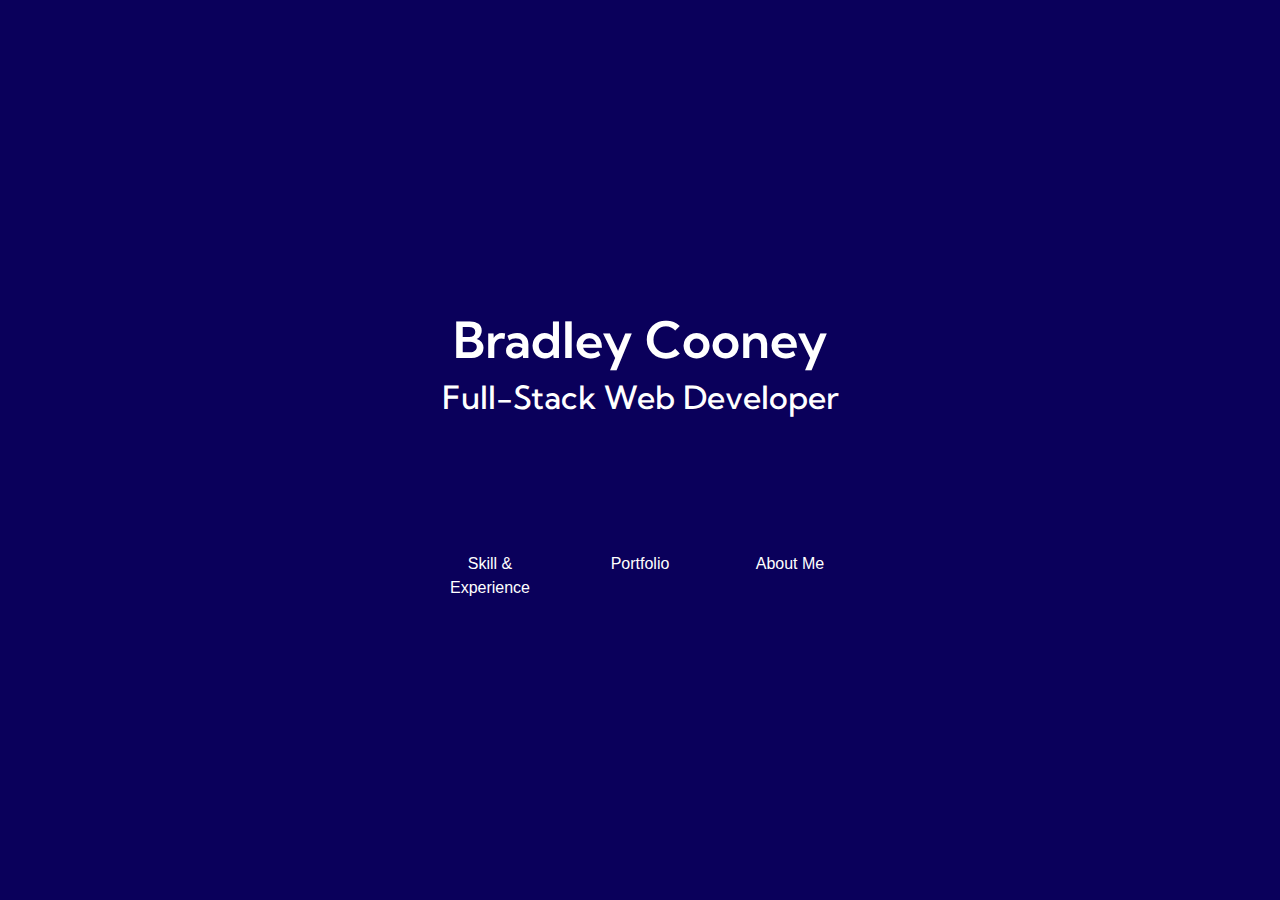
==== index.html @ 46ad1f52 "Desktop navbar completed | Added skills, portfolio, about boilerplate pages" ====
<!DOCTYPE html>
<html lang="en">
  <head>
    <meta charset="UTF-8" />
    <meta name="viewport" content="width=device-width, initial-scale=1.0" />
    <title>Bradley Cooney | FS Dev</title>
    
    <link href="https://fonts.googleapis.com/css2?family=Kumbh+Sans:wght@700&display=swap" rel="stylesheet">
    <link
      rel="stylesheet"
      href="https://stackpath.bootstrapcdn.com/bootstrap/4.5.2/css/bootstrap.min.css"
    />
    <link
      rel="stylesheet"
      href="https://use.fontawesome.com/releases/v5.14.0/css/all.css"
      integrity="sha384-HzLeBuhoNPvSl5KYnjx0BT+WB0QEEqLprO+NBkkk5gbc67FTaL7XIGa2w1L0Xbgc"
      crossorigin="anonymous"
    />
    <link rel="stylesheet" href="assets/css/style.css" />
  </head>

  <body>
    <!-- CREDIT: https://unsplash.com/@alesnesetril -->
    <div id="homepage-bg">

    <!-- Name section -->
    <section class="fullpage-section d-flex flex-column">
    <div class="m-auto">
      <div class="container">
      <div class="row" id="show-about-on-hover">

        <div class="white-text-on-dark-bg center col-8 col-lg-6 col-md-12" id="homepage-title">
          <h1>Bradley Cooney</h1>
          <h2>Full-Stack Web Developer</h2>
        </div>

        <div id="homepage-right-about" class=" col-lg-6 col-md-12 white-text-on-dark-bg">
          <p>
            Lorem ipsum dolor sit amet, consectetur adipiscing elit, sed do
            eiusmod tempor incididunt ut labore et dolore magna aliqua. In
            iaculis nunc sed augue lacus viverra vitae congue eu. Justo donec
            enim diam vulputate ut pharetra sit amet aliquam. Orci dapibus
            ultrices in iaculis nunc sed. Aliquam etiam erat velit scelerisque.
            Commodo quis imperdiet massa tincidunt nunc pulvinar sapien et
            ligula.
          </p>
        </div>
      </div>
</div>
<div class="container">
<div class="row">
      <nav class="white-text-on-dark-bg navbar container navbar-expand-lg">
        <ul class="navbar-nav m-auto">
          <li class="nav-item">
            <a href="more_info.html#anchor2"
              ><i class="fas fa-graduation-cap"></i>Skill & Experience</a
            >
          </li>
          <li class="nav-item">
            <a href="#"><i class="fas fa-desktop"></i>Portfolio</a>
          </li>
          <li class="nav-item">
            <a href="#"><i class="fas fa-user"></i>About Me</a>
          </li>
        </ul>
      </nav>
      </div></div>
      </div>
    </section>
</div>
    <script src="https://stackpath.bootstrapcdn.com/bootstrap/4.5.2/js/bootstrap.min.js"></script>
  
  </body>
</html>
---- assets/css/style.css ----
@import url('https://fonts.googleapis.com/css2?family=Kumbh+Sans:wght@300;400;700&family=Poppins:wght@100;300;400;500&display=swap');


/* Colors */
.white-text-on-dark-bg {
    color: #fff;
}

.black-text-on-white-bg {
    color: #000;
}


/* Fonts */



h1, h2, h3, h4, h5, h6 {
font-family: 'Kumbh Sans', sans-serif;
}

h1 {
    font-size: 50px;
font-weight: 600
}

p {
    font-family: 'Poppins', sans-serif;
    font-size: 16px
}

.bold {
    font-weight: 600
}

/* GENERAL */ 

body {
    height: 100vh;
    display: block;
    padding: 0;
    margin: 0;
}

a, a:hover {
    text-decoration: none
}

.center-screen-vert {
    width: 100%;
    height: max-content;
    position: fixed;
    top: 45%;
}

.center {
    margin: auto;
    position: relative;
}

.btn-primary {
    background-color: #f15a24;
    border: 2px solid #f15a24;
    box-shadow: 1px 1px 4px 0px #888888;
    padding: 10px 15px;
}

.btn-primary:hover {
    background-color: #fff;
    color: #f15a24;
    box-shadow: 1px 1px 4px 1px #888888;
    border-color: #f15a24;
}

.btn-secondary {
    background-color: #fff;
    border: 2px solid #f15a24;
    box-shadow: 1px 1px 4px 0px #888888;
    padding: 10px 15px;
}

.btn-secondary:hover {
    background-color: #f15a24;
    color: #fff;
    box-shadow: 1px 1px 4px 1px #888888;
    border-color: #f15a24;
}

/* Nav */

.navbar {
    transition: 0.7s ease-in-out;
}
.navbar-nav {
    flex-direction: row
}


ul > li > a {
    text-decoration: none;
    list-style: none;
    display: grid;
    text-align: center;
}

ul > li > a > i {
    font-size: 40px;
    padding-bottom: 10px;
}

.nav-item {
    padding: 30px;
    width: 150px;
    height: 150px
}

.nav-item > a {
    color:inherit;
    transition: 0.3s ease-in-out;
}

.nav-item > a:hover {
    color: #fff;
    text-decoration: none;
    text-shadow: 1px 1px 10px #101010;
}
.nav-item > a > i {
    transition: 0.3s linear;
    height: 55px;
}
.nav-item > a:hover > i {
    color: #fff;
    font-size: 45px;
    text-shadow: 1px 1px 10px #101010;
}

.nav-header {
    height: 50px;
    display: inline-flex;
    align-items: center;
    justify-content: center;
}


.scrolled {
    transition-duration: 0.8s;
    transition-property: all;
    
}

.navbar.scrolled {
    height: 150px!important;
    box-shadow: 0px 0px 6px #999999;
}

.scrolled > div {
  /*visibility: hidden ;
    opacity: 0;
    transition: visibility height 0s linear;
    transform: translateY(-150px)
*/
width: 420px!important;
margin-left: 50px;
}

.scrolled > div > h1 {
    font-size: 22px!important;
}

.scrolled > div > h1 > .divider-slash {
    font-size: 28px
}
.scrolled > div > h2 {
    font-size: 18px;
    transform: translate3d(-170px, 25px, 10px);
}

.scrolled > ul {
    transition-property: width;
    transition: all 0.7s linear;
    
}
.scrolled > ul > li {
    padding: 25px 15px;
    
}

.scrolled > ul > li > a {
    font-size: 16px
    
}

.scrolled > ul > li > a > i {
    height: auto;
    font-size: 35px
}

#moreInfoNavbar {
    transition-duration: 0.8s;
    height: 250px;
    justify-content: center
}

#moreInfoNavbar > ul {
    position: absolute;
    bottom: 0;
    right: 0;
    width: 100%;
    justify-content: center;
}

#moreInfoNavbarBtns {
    height: 100%;
    transition-duration: 0.1s;
    bottom: -80px!important;
}

#moreInfoNavbarBtns li {    
    padding: 25px 15px;    
}

#moreInfoNavbarBtns-right {
    height: 100%;
    margin: auto;
    padding-right: 35px;
    width: auto!important;
    visibility: hidden;
    opacity: 0;
    transition: 0.1s linear
}

#moreInfoNavbarBtns-right li {
    margin: auto;
    padding: 25px 15px;    
}

.scrolled > #moreInfoNavbarBtns-right{
    visibility: visible;
    opacity: 1;
    
}

#moreInfoNavbarBtns li{
    margin-top: auto;
    transition-delay: 1s
}

.scrolled > #moreInfoNavbarBtns li{
    
}

.scrolled > #moreInfoNavbarBtns {
    opacity: 0;
    visibility: hidden;
}


/* Images  */ 

#homepage-bg {
    background-image: url('../images/technical-background.jpg'); 
    height: 100vh;
    background-repeat: no-repeat;
    background-size: cover;
    background-position: center; background-color: rgb(10,0,91);
    background-attachment: fixed;
}

/* Homepage */

#homepage-title {
    text-align: center;
    display: inline-table;
    transform: translatex(50%);
    transition: 0.7s ease-in-out;
}

#homepage-right-about {
    opacity: 0;
    transition: 0.7s ease-in-out
}

.fullpage-section {
    height: 100vh;
}

#show-about-on-hover:hover > #homepage-right-about {
    opacity: 1;
    transition: 0.7s ease-in-out
}

#homepage-title > h1, h2 {
    transition: 0.7s ease-in-out;
}

#show-about-on-hover:hover > div#homepage-title > h1 {
transform: translateX(-16%)

}

#show-about-on-hover:hover > div#homepage-title > h2 {
transform: translateX(-20%)

}

#show-about-on-hover:hover > div#homepage-title {
    transform: translateX(20%)
}

/* More Info Pages */
#info-page-title {
    display: inline-flex;
    justify-content: center;
    position: absolute;
    top: 30px;
    left: 0;
    width: 100%;
    transition: 0.7s ease-in-out;
}

#info-page-title h1 {
text-align: right;
font-size: 45px;
width: min-content;
    white-space: nowrap;
    transition-duration: 0.8s;
}

#info-page-title h2 {
    text-align: left;
    margin-top: auto;
    width: min-content;
    white-space: nowrap;
    transition-duration: 0.8s;
}

.divider-slash {
    color: #f15a24;
    font-size: 44px;
    transform: rotate(75deg);
    margin: 10px 0px;
}
/* MEDIA QUERIES */

@media only screen and (max-width: 991px) {
    #homepage-title {
        transform: translateY(100%) ;
    }
    #homepage-title:hover {
        transform: translateY(0%) ;
    }
    #show-about-on-hover:hover > div#homepage-title {
    transform: translateX(0%);
}
#show-about-on-hover:hover > div#homepage-title > h1 {
    transform: translateX(0%);
}
#show-about-on-hover:hover > div#homepage-title > h2 {
transform: translateX(0%)

}
.navbar-nav {
    flex-direction: row!important;
}
}
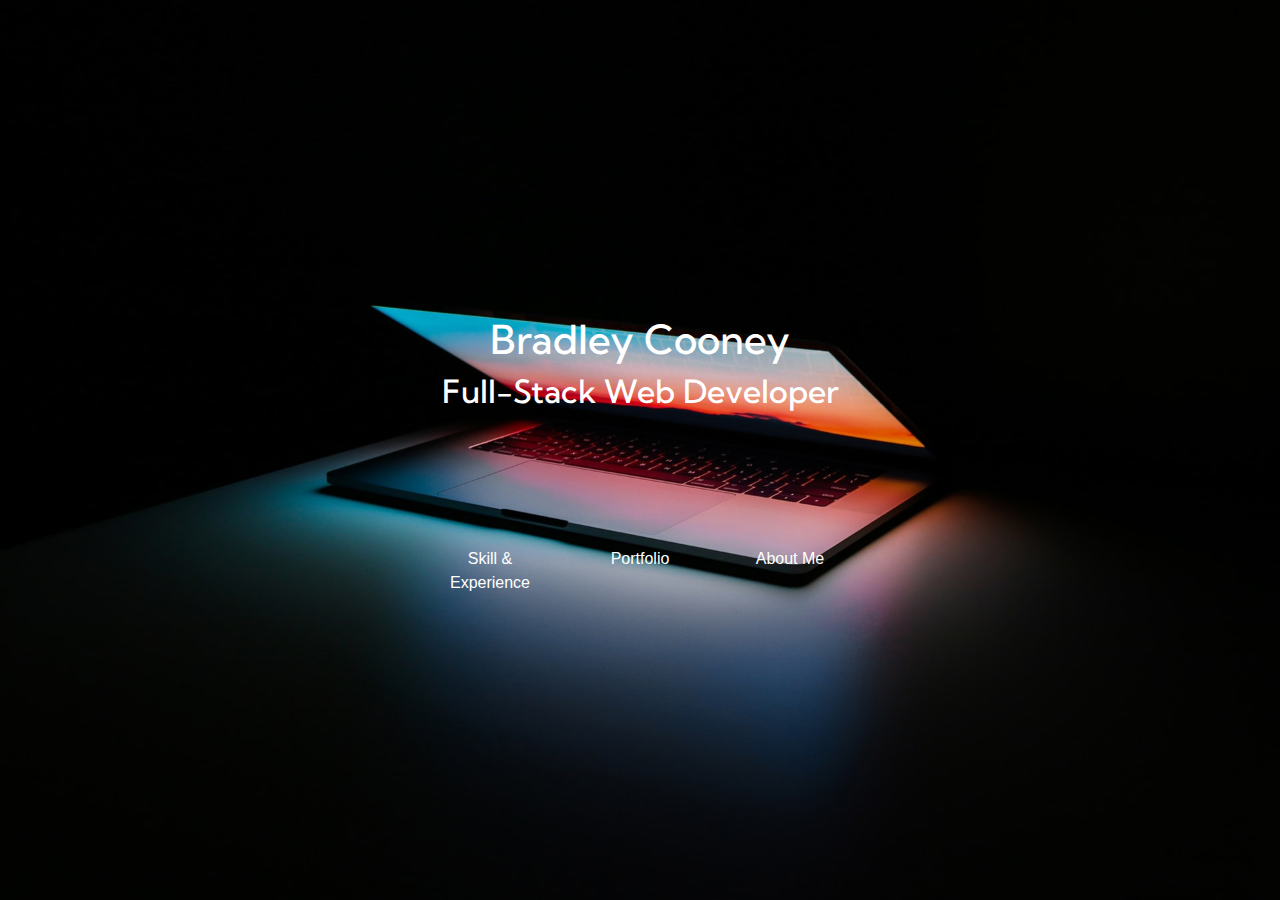
==== commit 03172bf9: "Homepage made mobile responsive" ====
--- a/index.html
+++ b/index.html
@@ -4,7 +4,7 @@
     <meta charset="UTF-8" />
     <meta name="viewport" content="width=device-width, initial-scale=1.0" />
     <title>Bradley Cooney | FS Dev</title>
-    
+    <link rel="stylesheet" href="assets/css/style.css" />
     <link href="https://fonts.googleapis.com/css2?family=Kumbh+Sans:wght@700&display=swap" rel="stylesheet">
     <link
       rel="stylesheet"
@@ -16,7 +16,7 @@
       integrity="sha384-HzLeBuhoNPvSl5KYnjx0BT+WB0QEEqLprO+NBkkk5gbc67FTaL7XIGa2w1L0Xbgc"
       crossorigin="anonymous"
     />
-    <link rel="stylesheet" href="assets/css/style.css" />
+    
   </head>
 
   <body>
@@ -25,11 +25,11 @@
 
     <!-- Name section -->
     <section class="fullpage-section d-flex flex-column">
-    <div class="m-auto">
+    <div class="m-auto container">
       <div class="container">
       <div class="row" id="show-about-on-hover">
 
-        <div class="white-text-on-dark-bg center col-8 col-lg-6 col-md-12" id="homepage-title">
+        <div class="white-text-on-dark-bg center col-sm-12 col-lg-6 col-md-12" id="homepage-title">
           <h1>Bradley Cooney</h1>
           <h2>Full-Stack Web Developer</h2>
         </div>
@@ -52,15 +52,15 @@
       <nav class="white-text-on-dark-bg navbar container navbar-expand-lg">
         <ul class="navbar-nav m-auto">
           <li class="nav-item">
-            <a href="more_info.html#anchor2"
+            <a href="skills.html"
               ><i class="fas fa-graduation-cap"></i>Skill & Experience</a
             >
           </li>
           <li class="nav-item">
-            <a href="#"><i class="fas fa-desktop"></i>Portfolio</a>
+            <a href="portfolio.html"><i class="fas fa-desktop"></i>Portfolio</a>
           </li>
           <li class="nav-item">
-            <a href="#"><i class="fas fa-user"></i>About Me</a>
+            <a href="about_me.html"><i class="fas fa-user"></i>About Me</a>
           </li>
         </ul>
       </nav>
--- a/assets/css/style.css
+++ b/assets/css/style.css
@@ -8,7 +8,7 @@
 }
 
 .black-text-on-white-bg {
-    color: #000;
+    color: #1b1b1b;
 }
 
 
@@ -36,15 +36,45 @@
 
 /* GENERAL */ 
 
+html {
+    scroll-behavior: smooth;
+    overflow-x: hidden;
+}
+
 body {
-    height: 100vh;
+    position: absolute;
+    height: max-content;
+    min-height: 100vh;
     display: block;
     padding: 0;
     margin: 0;
+    width: 100vw; 
+    overflow-x: auto
+}
+
+section {
+    padding: 100px;
+    
+}
+
+.grey-section {
+    background-color: #f1f1f1;
+}
+
+footer {
+    
+    bottom: 0px;
+    background: linear-gradient(160deg, rgba(244,86,27,1) 40%, rgba(248,140,100,1) 100%);
+    width: 100%;
 }
 
 a, a:hover {
-    text-decoration: none
+    text-decoration: none;
+    color: inherit;
+}
+
+.no-padding {
+    padding: 0px
 }
 
 .center-screen-vert {
@@ -59,33 +89,127 @@
     position: relative;
 }
 
+button, button:focus {
+    outline: none;
+    border: none;
+    padding: 0;
+    margin: 0;
+}
+
 .btn-primary {
-    background-color: #f15a24;
-    border: 2px solid #f15a24;
+    background-color: #fff;
+    border: 2px solid #3462ff;
     box-shadow: 1px 1px 4px 0px #888888;
     padding: 10px 15px;
+    color: #3462ff;
 }
 
 .btn-primary:hover {
-    background-color: #fff;
-    color: #f15a24;
+    background-color: #f4561b;
+    color: #fff;
     box-shadow: 1px 1px 4px 1px #888888;
-    border-color: #f15a24;
+    border-color: #f4561b;
 }
 
 .btn-secondary {
     background-color: #fff;
-    border: 2px solid #f15a24;
+    border: 2px solid #f4561b;
     box-shadow: 1px 1px 4px 0px #888888;
     padding: 10px 15px;
 }
 
 .btn-secondary:hover {
-    background-color: #f15a24;
+    background-color: #f4561b;
     color: #fff;
     box-shadow: 1px 1px 4px 1px #888888;
-    border-color: #f15a24;
-}
+    border-color: #f4561b;
+}
+
+section.clear-navbar {
+    padding-top: 195px;
+}
+
+#footer-container {
+    padding: 30px 100px;
+    color: #fff;
+}
+
+#footer-social-btns {
+    font-size: 35px;
+    justify-content: flex-end
+}
+
+#footer-social-btns > a {
+    padding-left: 10px
+}
+
+#footer-social-btns a:hover {
+    color: #3462ff;
+}
+
+.portfolio-card {
+    transition: 0.5s;
+    box-shadow: 1px 1px 4px 0px #888888;
+    border:none;
+    height: 100%;
+    opacity: 0;
+    animation-name: loadCards;
+    animation-fill-mode: forwards;
+    animation-duration: 4s;
+    animation-delay: 0.2;
+animation-iteration-count: 1
+    
+}
+
+
+.card-row > div:nth-child(1) > .card {
+    animation-delay: 0.1s;
+    animation-duration: 2s;
+    
+}
+.card-row > div:nth-child(2) > .card {
+    animation-delay: 0.2s;
+    animation-duration: 2s;
+    
+}
+.card-row > div:nth-child(3) > .card {
+    animation-delay: 0.4s;
+    animation-duration: 2s
+}
+
+.portfolio-card:hover {
+    -webkit-transform: translateY(-10px);
+    box-shadow: 1px 1px 6px 0px #888888;
+
+}
+
+.card-title {
+    border-bottom: solid 4px #f4561b;
+    width: max-content;
+    padding-bottom: 5px;
+    max-width: 100%;
+}
+
+.card-title:hover {
+    font-weight: 600;
+    color: #f4561b;
+}
+
+.card-img-top {
+    height: 260px;
+    width: 100%;
+    object-fit: cover;
+}
+
+.card-btns {
+    width:max-content;
+}
+
+.rounded-btn {
+    border-radius: 40px
+}
+
+
 
 /* Nav */
 
@@ -127,7 +251,7 @@
 }
 .nav-item > a > i {
     transition: 0.3s linear;
-    height: 55px;
+    height: 50px;
 }
 .nav-item > a:hover > i {
     color: #fff;
@@ -142,7 +266,37 @@
     justify-content: center;
 }
 
-
+#moreInfoNavUl > li > a:hover {
+    color: #3462ff;
+    text-decoration: none;
+    font-weight: 500;
+    text-shadow: none;
+    border-bottom: 4px solid #3462ff;
+}
+
+#moreInfoNavUl > li > a.active, a.active:hover {
+    color: #f4561b;
+    text-decoration: none;
+    text-shadow: 1px 1px 2px #dedede;
+    border-bottom: 4px solid #f4561b;
+    font-weight: initial;
+}
+
+#moreInfoNavUl > li > a.active:hover > i {
+    color: #f4561b;
+    text-shadow: none;
+}
+
+#moreInfoNavUl > li > a.active > i {
+    /*font-size: 50px;*/
+}
+
+#moreInfoNavUl > li > a:hover > i {
+    color: #3462ff;
+    text-shadow: 1px 1px 2px #dedede;
+}
+
+/* -------- -------- ------- ------- SCROLLED NAVBAR */
 .scrolled {
     transition-duration: 0.8s;
     transition-property: all;
@@ -150,28 +304,23 @@
 }
 
 .navbar.scrolled {
-    height: 150px!important;
+    height: 130px!important;
     box-shadow: 0px 0px 6px #999999;
 }
 
-.scrolled > div {
-  /*visibility: hidden ;
-    opacity: 0;
-    transition: visibility height 0s linear;
-    transform: translateY(-150px)
-*/
+.scrolled > a > div {
 width: 420px!important;
 margin-left: 50px;
 }
 
-.scrolled > div > h1 {
+.scrolled > a > div > h1 {
     font-size: 22px!important;
 }
 
-.scrolled > div > h1 > .divider-slash {
+.scrolled > a > div > h1 > .divider-slash {
     font-size: 28px
 }
-.scrolled > div > h2 {
+.scrolled > a > div > h2 {
     font-size: 18px;
     transform: translate3d(-170px, 25px, 10px);
 }
@@ -182,8 +331,15 @@
     
 }
 .scrolled > ul > li {
-    padding: 25px 15px;
-    
+    padding: 20px 15px;
+    width: 130px;
+    height: 130px;
+}
+
+.scrolled > ul#moreInfoNavbarBtns-right > li {
+    width: auto;
+    display: flex;
+    height: auto; 
 }
 
 .scrolled > ul > li > a {
@@ -196,10 +352,97 @@
     font-size: 35px
 }
 
+.scrolled > #moreInfoNavUl > li > a:hover > i {
+    font-size: 35px
+}
+
+.scrolled > #moreInfoNavbarBtns-right{
+    visibility: visible;
+    opacity: 1;
+    height: 100%;
+    
+}
+
+#moreInfoNavbarBtns li{
+    margin-top: auto;
+    transition-delay: 0s
+}
+
+.scrolled > #moreInfoNavbarBtns li{
+    opacity: 0;
+    visibility: hidden;
+}
+
+.scrolled > #moreInfoNavbarBtns {
+    opacity: 0;
+    visibility: hidden;
+}
+
+/* -------- -------- ------- ------- MORE INFO PAGES NAVBAR */
+
+#moreInfoNav-mobile {
+    padding: 20px;
+    box-shadow: 0px 1px 6px #888888;
+    display: none
+}
+
+#logo-mobile {
+    width: auto;
+}
+
+.navbar-toggler {
+    padding: 0
+}
+
+#logo-mobile > div h1 {
+    font-size: 20px;
+    margin: 0
+}
+#logo-mobile > div h1 > i {
+    font-size: 20px;
+    margin: 0
+}
+
+#logo-mobile > div h2 {
+    font-size: 18px;
+    margin: 0;
+}
+
+.mobile-nav {
+    list-style: none;
+    padding: 0;
+    margin: 0;
+    border-top: 1px solid #dcdcdc;
+    margin-top: 20px;
+}
+
+.mobile-nav li {
+    padding: 10px;
+    text-align: center;
+    border-bottom: 1px solid #dcdcdc;
+    font-size: 18px
+}
+.mobile-nav li:last-child {
+    border-bottom: none;
+    padding-bottom: 0
+}
+
+.mobile-nav li.active {
+    font-weight: 500;
+    color: #f4561b;
+}
+
+.mobile-nav-i {
+    font-size: 18px;
+    padding: 0;
+    margin-right: 5px;
+}
+
 #moreInfoNavbar {
     transition-duration: 0.8s;
-    height: 250px;
-    justify-content: center
+    height: 220px;
+    justify-content: center;
+    background-color: #fff;
 }
 
 #moreInfoNavbar > ul {
@@ -207,13 +450,18 @@
     bottom: 0;
     right: 0;
     width: 100%;
+    height: auto;
     justify-content: center;
+
 }
 
 #moreInfoNavbarBtns {
-    height: 100%;
+    height: 0%;
     transition-duration: 0.1s;
-    bottom: -80px!important;
+    bottom: -75px!important;
+    z-index: -1;
+    background-color: #fff;
+    box-shadow: 0px 7px 6px -8px #999999;
 }
 
 #moreInfoNavbarBtns li {    
@@ -235,37 +483,21 @@
     padding: 25px 15px;    
 }
 
-.scrolled > #moreInfoNavbarBtns-right{
-    visibility: visible;
-    opacity: 1;
-    
-}
-
-#moreInfoNavbarBtns li{
-    margin-top: auto;
-    transition-delay: 1s
-}
-
-.scrolled > #moreInfoNavbarBtns li{
-    
-}
-
-.scrolled > #moreInfoNavbarBtns {
-    opacity: 0;
-    visibility: hidden;
-}
 
 
 /* Images  */ 
 
 #homepage-bg {
-    background-image: url('../images/technical-background.jpg'); 
+    background-image: url('/assets/images/portfoliobg.jpg'); 
     height: 100vh;
     background-repeat: no-repeat;
     background-size: cover;
-    background-position: center; background-color: rgb(10,0,91);
+    background-position: center; background-color: #1b1b1b;
     background-attachment: fixed;
 }
+
+
+
 
 /* Homepage */
 
@@ -308,12 +540,74 @@
     transform: translateX(20%)
 }
 
+/*  SKILLS & EXPERIENCE PAGE   */
+
+#exp-timeline {
+    padding-left: 30px;
+    margin-left: 20px;
+    border-left: 2px solid #f4561b;
+    
+}
+
+.timeline-item-dot {
+    height: 10px;
+    width: 10px;
+    background-color: #f4561b;
+    border-radius: 20px;
+    position: absolute;
+    left: -21px;
+}
+
+.exp-card {
+    transition: 0.5s;
+    box-shadow: 1px 1px 4px 0px #888888;
+    border:none;
+}
+
+.exp-card:hover {
+    transform: translateX(5px)!important;
+    box-shadow: 1px 1px 4px 0px #888888;
+    border:none;
+    padding: 5px 5px 0px 5px 
+}
+
+.skill-badge {
+    padding: 10px 20px;
+    font-size: 16px;
+    border-radius: 30px;
+    font-weight: 300;
+    box-shadow: 1px 1px 6px #888888;
+}
+
+.skill-excellent {
+    background-color: #008000;
+    color: #fff;
+}
+.skill-very-good {
+    background-color: #329932;
+    color: #fff;
+}
+.skill-good {
+    background-color: #66b266;
+    color: #fff;
+}
+.skill-decent {
+    background-color: #1096005e;
+    color: #1b1b1b;
+}
+.skill-ok {
+    background-color: #ff855799;
+    color: #1b1b1b;
+}
+
+/* ------ END -------  SKILLS & EXPERIENCE PAGE   */
+
 /* More Info Pages */
 #info-page-title {
     display: inline-flex;
     justify-content: center;
     position: absolute;
-    top: 30px;
+    top: 15px;
     left: 0;
     width: 100%;
     transition: 0.7s ease-in-out;
@@ -343,7 +637,77 @@
 }
 /* MEDIA QUERIES */
 
-@media only screen and (max-width: 991px) {
+
+/* Extra small devices (portrait phones, less than 576px)*/
+@media (max-width: 575.98px) { 
+    #footer-container {
+    padding: 30px 50px;
+}
+section {
+    padding: 30px 15px;
+}
+
+.card {
+    margin-bottom: 20px
+}
+
+.card-btns {
+    margin: auto;
+}
+
+.center-on-mob {
+    text-align: center
+}
+
+h1 {
+    font-size: 30px;
+}
+h2 {
+    font-size: 25px
+}
+
+#homepage-right-about {
+    display: none;
+}
+
+#homepage-title {
+    transform: translateY(0%)!important;
+}
+
+.nav-item {
+    width: 100px;
+    height: auto;
+    padding: 40px 0px
+}
+
+}
+
+/* Small devices (landscape phones, less than 768px)*/
+@media (max-width: 812.98px) { 
+    #footer-row {
+    display: flex;
+    flex-direction: column-reverse;
+}
+#footer-row div{
+    justify-content: center;
+}
+
+#moreInfoNavbar {
+    display: none;
+}
+
+#moreInfoNav-mobile {
+    display: flex;
+}
+
+.clear-navbar {
+    display: none
+}}
+
+
+
+/* Medium devices (tablets, less than 992px) */
+@media (max-width: 991.98px) { 
     #homepage-title {
         transform: translateY(100%) ;
     }
@@ -363,6 +727,27 @@
 .navbar-nav {
     flex-direction: row!important;
 }
-}
-
-
+ }
+
+/* Large devices (desktops, less than 1200px) */
+@media (max-width: 1199.98px) { ... }
+
+
+
+
+/* ANIMATIONS */
+@-webkit-keyframes loadCards {
+    from {visibility: hidden;
+    opacity: 0;
+    transform: translateY(50%);
+    
+    }
+    to {transform: translateY(0%);
+    opacity: 1; 
+    visibility: visible}
+}
+
+
+/* ANIMATIONS ---- END */
+
+
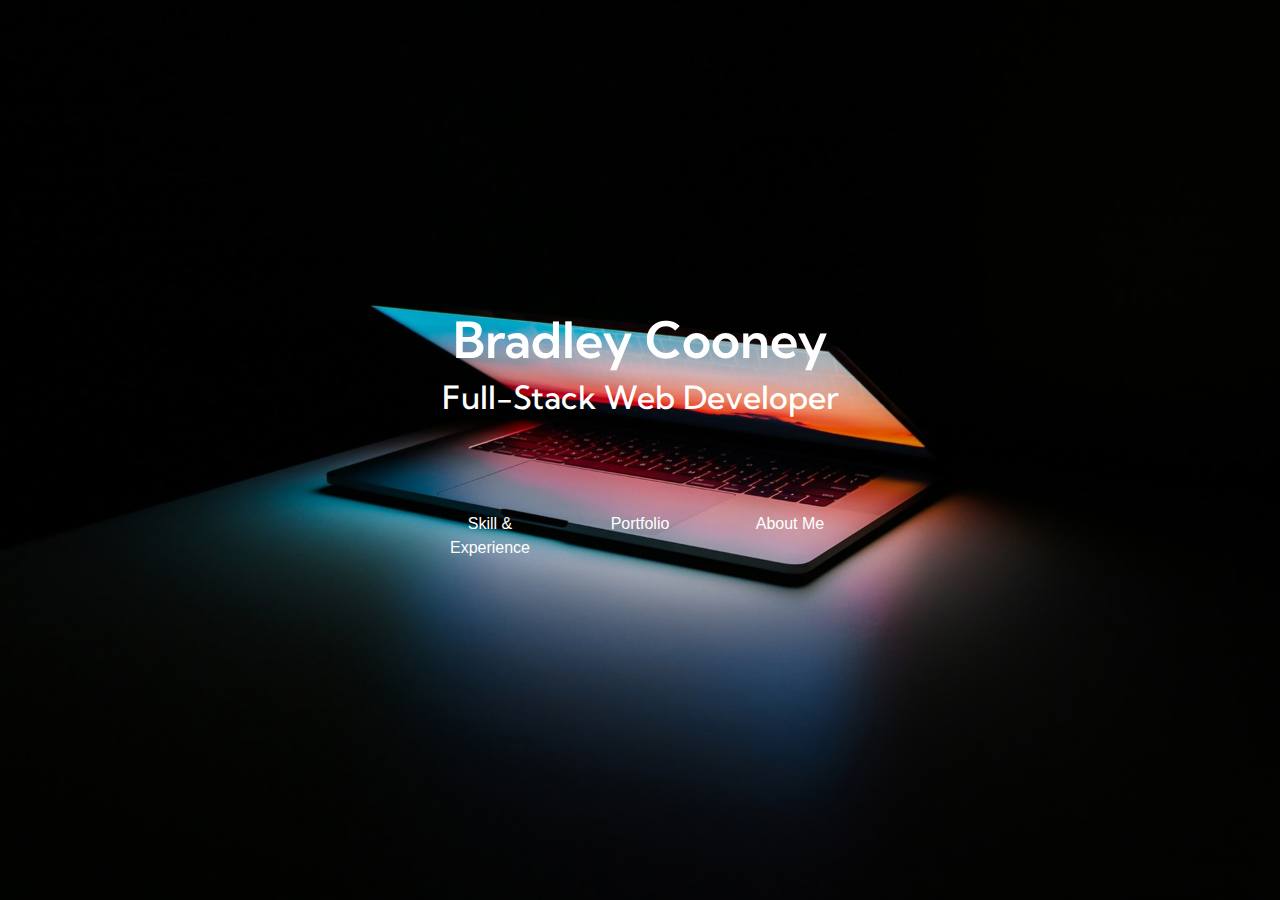
==== commit 0970e2bb: "Fixed responsiveness on homepage for mobile landscape | minor text edit on README" ====
--- a/index.html
+++ b/index.html
@@ -3,72 +3,58 @@
   <head>
     <meta charset="UTF-8" />
     <meta name="viewport" content="width=device-width, initial-scale=1.0" />
+    <link rel="icon" href="assets/images/fav_white.png" type="image/x-icon" />
     <title>Bradley Cooney | FS Dev</title>
-    <link rel="stylesheet" href="assets/css/style.css" />
-    <link href="https://fonts.googleapis.com/css2?family=Kumbh+Sans:wght@700&display=swap" rel="stylesheet">
-    <link
-      rel="stylesheet"
-      href="https://stackpath.bootstrapcdn.com/bootstrap/4.5.2/css/bootstrap.min.css"
-    />
+    
+    <link href="https://fonts.googleapis.com/css2?family=Kumbh+Sans:wght@700&display=swap" rel="stylesheet" />
+    <link rel="stylesheet" href="https://stackpath.bootstrapcdn.com/bootstrap/4.5.2/css/bootstrap.min.css" />
     <link
       rel="stylesheet"
       href="https://use.fontawesome.com/releases/v5.14.0/css/all.css"
       integrity="sha384-HzLeBuhoNPvSl5KYnjx0BT+WB0QEEqLprO+NBkkk5gbc67FTaL7XIGa2w1L0Xbgc"
       crossorigin="anonymous"
-    />
-    
+      />
+      <link rel="stylesheet" href="assets/css/style.css" />
   </head>
-
   <body>
     <!-- CREDIT: https://unsplash.com/@alesnesetril -->
     <div id="homepage-bg">
-
-    <!-- Name section -->
-    <section class="fullpage-section d-flex flex-column">
-    <div class="m-auto container">
-      <div class="container">
-      <div class="row" id="show-about-on-hover">
-
-        <div class="white-text-on-dark-bg center col-sm-12 col-lg-6 col-md-12" id="homepage-title">
-          <h1>Bradley Cooney</h1>
-          <h2>Full-Stack Web Developer</h2>
+      <!-- Name section -->
+      <section class="fullpage-section d-flex flex-column">
+        <div class="m-auto container">
+          <div class="container">
+            <div class="row" id="show-about-on-hover">
+              <div class="white-text-on-dark-bg center col-sm-12 col-lg-6 col-md-12" id="homepage-title">
+                <h1>Bradley Cooney</h1>
+                <h2>Full-Stack Web Developer</h2>
+              </div>
+              <div id="homepage-right-about" class="col-lg-6 col-md-12 white-text-on-dark-bg">
+                <h5>
+                  Professional and productive Full-Stack Developer with diverse skillset spanning multiple programming languages, UX & graphic design, and client, team & project management. 
+                </h5>
+              </div>
+            </div>
+          </div>
+          <div class="container">
+            <div class="row">
+              <nav class="white-text-on-dark-bg navbar container navbar-expand-lg">
+                <ul class="navbar-nav m-auto">
+                  <li class="nav-item">
+                    <a href="skills.html"><i class="fas fa-graduation-cap"></i>Skill & Experience</a>
+                  </li>
+                  <li class="nav-item">
+                    <a href="portfolio.html"><i class="fas fa-desktop"></i>Portfolio</a>
+                  </li>
+                  <li class="nav-item">
+                    <a href="about_me.html"><i class="fas fa-user"></i>About Me</a>
+                  </li>
+                </ul>
+              </nav>
+            </div>
+          </div>
         </div>
-
-        <div id="homepage-right-about" class=" col-lg-6 col-md-12 white-text-on-dark-bg">
-          <p>
-            Lorem ipsum dolor sit amet, consectetur adipiscing elit, sed do
-            eiusmod tempor incididunt ut labore et dolore magna aliqua. In
-            iaculis nunc sed augue lacus viverra vitae congue eu. Justo donec
-            enim diam vulputate ut pharetra sit amet aliquam. Orci dapibus
-            ultrices in iaculis nunc sed. Aliquam etiam erat velit scelerisque.
-            Commodo quis imperdiet massa tincidunt nunc pulvinar sapien et
-            ligula.
-          </p>
-        </div>
-      </div>
-</div>
-<div class="container">
-<div class="row">
-      <nav class="white-text-on-dark-bg navbar container navbar-expand-lg">
-        <ul class="navbar-nav m-auto">
-          <li class="nav-item">
-            <a href="skills.html"
-              ><i class="fas fa-graduation-cap"></i>Skill & Experience</a
-            >
-          </li>
-          <li class="nav-item">
-            <a href="portfolio.html"><i class="fas fa-desktop"></i>Portfolio</a>
-          </li>
-          <li class="nav-item">
-            <a href="about_me.html"><i class="fas fa-user"></i>About Me</a>
-          </li>
-        </ul>
-      </nav>
-      </div></div>
-      </div>
-    </section>
-</div>
+      </section>
+    </div>
     <script src="https://stackpath.bootstrapcdn.com/bootstrap/4.5.2/js/bootstrap.min.js"></script>
-  
   </body>
-</html>
+</html>--- a/assets/css/style.css
+++ b/assets/css/style.css
@@ -1,753 +1,856 @@
-
 @import url('https://fonts.googleapis.com/css2?family=Kumbh+Sans:wght@300;400;700&family=Poppins:wght@100;300;400;500&display=swap');
 
-
 /* Colors */
+
 .white-text-on-dark-bg {
-    color: #fff;
+	color: #fff;
 }
 
 .black-text-on-white-bg {
-    color: #1b1b1b;
+	color: #1b1b1b;
 }
 
 
 /* Fonts */
 
-
-
-h1, h2, h3, h4, h5, h6 {
-font-family: 'Kumbh Sans', sans-serif;
+h1,
+h2,
+h3,
+h4,
+h5,
+h6 {
+	font-family: 'Kumbh Sans', sans-serif;
 }
 
 h1 {
-    font-size: 50px;
-font-weight: 600
+	font-size: 50px;
+	font-weight: 600;
 }
 
 p {
-    font-family: 'Poppins', sans-serif;
-    font-size: 16px
+	font-family: 'Poppins', sans-serif;
+	font-size: 16px
 }
 
 .bold {
-    font-weight: 600
-}
-
-/* GENERAL */ 
+	font-weight: 600
+}
+
+
+/* GENERAL */
 
 html {
-    scroll-behavior: smooth;
-    overflow-x: hidden;
+	scroll-behavior: smooth;
+	overflow-x: hidden;
 }
 
 body {
-    position: absolute;
-    height: max-content;
-    min-height: 100vh;
-    display: block;
-    padding: 0;
-    margin: 0;
-    width: 100vw; 
-    overflow-x: auto
+	position: absolute;
+	height: max-content;
+	min-height: 100vh;
+	display: block;
+	padding: 0;
+	margin: 0;
+	width: 100vw;
+	overflow-x: auto;
+	background-color: #f1f1f1;
+}
+
+a {
+	color: #f4561b;
+}
+
+a:hover {
+	color: #3462ff;
 }
 
 section {
-    padding: 100px;
-    
+	padding: 100px;
 }
 
 .grey-section {
-    background-color: #f1f1f1;
+	background-color: #f1f1f1;
+	padding: 100px;
 }
 
 footer {
-    
-    bottom: 0px;
-    background: linear-gradient(160deg, rgba(244,86,27,1) 40%, rgba(248,140,100,1) 100%);
-    width: 100%;
-}
-
-a, a:hover {
-    text-decoration: none;
-    color: inherit;
+	position: absolute;
+	bottom: 0px;
+	background: linear-gradient(160deg, rgba(244, 86, 27, 1) 40%, rgba(248, 140, 100, 1) 100%);
+	width: 100%;
+}
+
+footer a {
+	color: #fff;
+}
+
+a,
+a:hover {
+	text-decoration: none;
 }
 
 .no-padding {
-    padding: 0px
+	padding: 0px
 }
 
 .center-screen-vert {
-    width: 100%;
-    height: max-content;
-    position: fixed;
-    top: 45%;
+	width: 100%;
+	height: max-content;
+	position: fixed;
+	top: 45%;
 }
 
 .center {
-    margin: auto;
-    position: relative;
-}
-
-button, button:focus {
-    outline: none;
-    border: none;
-    padding: 0;
-    margin: 0;
-}
-
-.btn-primary {
-    background-color: #fff;
-    border: 2px solid #3462ff;
-    box-shadow: 1px 1px 4px 0px #888888;
-    padding: 10px 15px;
-    color: #3462ff;
+	margin: auto;
+	position: relative;
+}
+
+button,
+button:focus {
+	outline: none;
+	border: none;
+	padding: 0;
+	margin: 0;
+	background-color: transparent
+}
+
+.btn-primary,
+.btn-primary:focus {
+	background-color: #fff;
+	border: 2px solid #3462ff;
+	box-shadow: 1px 1px 4px 0px #888888;
+	padding: 10px 15px;
+	color: #3462ff;
 }
 
 .btn-primary:hover {
-    background-color: #f4561b;
-    color: #fff;
-    box-shadow: 1px 1px 4px 1px #888888;
-    border-color: #f4561b;
-}
-
-.btn-secondary {
-    background-color: #fff;
-    border: 2px solid #f4561b;
-    box-shadow: 1px 1px 4px 0px #888888;
-    padding: 10px 15px;
+	background-color: #f4561b;
+	color: #fff;
+	box-shadow: 1px 1px 4px 1px #888888;
+	border-color: #f4561b;
+}
+
+.btn-secondary,
+.btn-secondary:focus {
+	background-color: #f4561b;
+	border: 2px solid #f4561b;
+	box-shadow: 1px 1px 4px 0px #888888;
+	padding: 10px 15px;
 }
 
 .btn-secondary:hover {
-    background-color: #f4561b;
-    color: #fff;
-    box-shadow: 1px 1px 4px 1px #888888;
-    border-color: #f4561b;
-}
-
-section.clear-navbar {
-    padding-top: 195px;
+	background-color: #fff;
+	color: #f4561b;
+	box-shadow: 1px 1px 4px 1px #888888;
+	border-color: #f4561b;
+}
+
+.clear-navbar {
+	padding-top: 195px;
+}
+
+.clear-footer {
+	padding-bottom: 200px;
 }
 
 #footer-container {
-    padding: 30px 100px;
-    color: #fff;
+	padding: 30px 100px;
+	color: #fff;
 }
 
 #footer-social-btns {
-    font-size: 35px;
-    justify-content: flex-end
-}
-
-#footer-social-btns > a {
-    padding-left: 10px
+	font-size: 35px;
+	justify-content: flex-end
+}
+
+#footer-social-btns>a {
+	padding-left: 10px
 }
 
 #footer-social-btns a:hover {
-    color: #3462ff;
+	color: #3462ff;
 }
 
 .portfolio-card {
-    transition: 0.5s;
-    box-shadow: 1px 1px 4px 0px #888888;
-    border:none;
-    height: 100%;
-    opacity: 0;
-    animation-name: loadCards;
-    animation-fill-mode: forwards;
-    animation-duration: 4s;
-    animation-delay: 0.2;
-animation-iteration-count: 1
-    
-}
-
-
-.card-row > div:nth-child(1) > .card {
-    animation-delay: 0.1s;
-    animation-duration: 2s;
-    
-}
-.card-row > div:nth-child(2) > .card {
-    animation-delay: 0.2s;
-    animation-duration: 2s;
-    
-}
-.card-row > div:nth-child(3) > .card {
-    animation-delay: 0.4s;
-    animation-duration: 2s
+	transition: 0.5s;
+	box-shadow: 1px 1px 4px 0px #888888;
+	border: none;
+	height: 100%;
+	opacity: 0;
+	animation-name: loadCards;
+	animation-fill-mode: forwards;
+	animation-duration: 4s;
+	animation-delay: 0.2s;
+	animation-iteration-count: 1
+}
+
+.card-row>div:nth-child(1)>.card {
+	animation-delay: 0.1s;
+	animation-duration: 2s;
+}
+
+.card-row>div:nth-child(2)>.card {
+	animation-delay: 0.2s;
+	animation-duration: 2s;
+}
+
+.card-row>div:nth-child(3)>.card {
+	animation-delay: 0.4s;
+	animation-duration: 2s
 }
 
 .portfolio-card:hover {
-    -webkit-transform: translateY(-10px);
-    box-shadow: 1px 1px 6px 0px #888888;
-
+	transform: translateY(-10px);
+	box-shadow: 1px 1px 6px 0px #888888;
 }
 
 .card-title {
-    border-bottom: solid 4px #f4561b;
-    width: max-content;
-    padding-bottom: 5px;
-    max-width: 100%;
+	border-bottom: solid 4px #f4561b;
+	width: max-content;
+	padding-bottom: 5px;
+	max-width: 100%;
 }
 
 .card-title:hover {
-    font-weight: 600;
-    color: #f4561b;
+	font-weight: 600;
+	color: #f4561b;
 }
 
 .card-img-top {
-    height: 260px;
-    width: 100%;
-    object-fit: cover;
+	height: 260px;
+	width: 100%;
+	object-fit: cover;
 }
 
 .card-btns {
-    width:max-content;
+	width: max-content;
 }
 
 .rounded-btn {
-    border-radius: 40px
-}
-
+	border-radius: 40px
+}
+
+.form-control {
+	margin: 25px 0px;
+	transition: 0.7s ease-in-out;
+	border: none;
+	border-radius: 0px;
+	border-bottom: 1px solid #adb5bd
+}
+
+.form-control:focus {
+	color: #1b1b1b;
+	background-color: #fff;
+	outline: 0;
+	border-radius: 0px;
+	border: none;
+	border-bottom: 2px solid #f4561b;
+	box-shadow: 1px 1px 5px #cccccc;
+	padding-left: 20px;
+	padding-bottom: 5px;
+}
+
+.modal-header {
+	border-bottom: 1px solid #adb5bd;
+}
+
+.modal-content {
+	border: none;
+	padding: 20px;
+	border-radius: 2px;
+	box-shadow: 2px 2px 6px #565656;
+}
 
 
 /* Nav */
 
 .navbar {
-    transition: 0.7s ease-in-out;
-}
+	transition: 0.7s ease-in-out;
+}
+
 .navbar-nav {
-    flex-direction: row
-}
-
-
-ul > li > a {
-    text-decoration: none;
-    list-style: none;
-    display: grid;
-    text-align: center;
-}
-
-ul > li > a > i {
+	flex-direction: row
+}
+
+.navbar a {
+	color: #1b1b1b
+}
+
+ul>li>a {
+	text-decoration: none;
+	list-style: none;
+	display: grid;
+	text-align: center;
+}
+
+ul>li>a>i {
+	font-size: 40px;
+	padding-bottom: 10px;
+}
+
+.nav-item {
+	padding: 30px;
+	width: 150px;
+	height: 150px
+}
+
+.nav-item>a {
+	color: inherit;
+	transition: 0.3s ease-in-out;
+}
+
+.nav-item>a:hover {
+	color: #fff;
+	text-decoration: none;
+	text-shadow: 1px 1px 10px #101010;
+}
+
+.nav-item>a>i {
+	transition: 0.3s linear;
+	height: 50px;
+}
+
+.nav-item>a:hover>i {
+	color: #fff;
+	font-size: 45px;
+	text-shadow: 1px 1px 10px #101010;
+}
+
+.nav-header {
+	height: 50px;
+	display: inline-flex;
+	align-items: center;
+	justify-content: center;
+}
+
+#moreInfoNavUl>li>a:hover {
+	color: #3462ff;
+	text-decoration: none;
+	font-weight: 500;
+	text-shadow: none;
+	border-bottom: 4px solid #3462ff;
+}
+
+#moreInfoNavUl>li>a.active,
+a.active:hover {
+	color: #f4561b;
+	text-decoration: none;
+	text-shadow: 1px 1px 2px #dedede;
+	border-bottom: 4px solid #f4561b;
+	font-weight: initial;
+}
+
+#moreInfoNavUl>li>a.active:hover>i {
+	color: #f4561b;
+	text-shadow: none;
+}
+
+#moreInfoNavUl>li>a.active>i {
+	/*font-size: 50px;*/
+}
+
+#moreInfoNavUl>li>a:hover>i {
+	color: #3462ff;
+	text-shadow: 1px 1px 2px #dedede;
+}
+
+
+/* -------- -------- ------- ------- SCROLLED NAVBAR */
+
+.scrolled {
+	transition-duration: 0.8s;
+	transition-property: all;
+}
+
+.navbar.scrolled {
+	height: 130px!important;
+	box-shadow: 0px 0px 6px #999999;
+}
+
+.scrolled>a>div {
+	width: 420px!important;
+	margin-left: 50px;
+}
+
+.scrolled>a>div>h1 {
+	font-size: 22px!important;
+}
+
+.scrolled>a>div>h1>.divider-slash {
+	font-size: 28px
+}
+
+.scrolled>a>div>h2 {
+	font-size: 18px;
+	transform: translate3d(-170px, 25px, 10px);
+}
+
+.scrolled>ul {
+	transition-property: width;
+	transition: all 0.7s linear;
+}
+
+.scrolled>ul>li {
+	padding: 20px 15px;
+	width: 130px;
+	height: 130px;
+}
+
+.scrolled>ul#moreInfoNavbarBtns-right>li {
+	width: auto;
+	display: flex;
+	height: auto;
+}
+
+.scrolled>ul>li>a {
+	font-size: 16px
+}
+
+.scrolled>ul>li>a>i {
+	height: auto;
+	font-size: 35px
+}
+
+.scrolled>#moreInfoNavUl>li>a:hover>i {
+	font-size: 35px
+}
+
+.scrolled>#moreInfoNavbarBtns-right {
+	visibility: visible;
+	opacity: 1;
+	height: 100%;
+}
+
+#moreInfoNavbarBtns li {
+	margin-top: auto;
+	transition-delay: 0s
+}
+
+.scrolled>#moreInfoNavbarBtns li {
+	opacity: 0;
+	visibility: hidden;
+}
+
+.scrolled>#moreInfoNavbarBtns {
+	opacity: 0;
+	visibility: hidden;
+}
+
+
+/* -------- -------- ------- ------- MORE INFO PAGES NAVBAR */
+
+#moreInfoNav-mobile {
+	padding: 20px;
+	box-shadow: 0px 1px 6px #888888;
+	display: none;
+	background-color: #fff;
+}
+
+#logo-mobile {
+	width: auto;
+}
+
+.navbar-toggler {
+	padding: 0
+}
+
+#logo-mobile>div h1 {
+	font-size: 20px;
+	margin: 0
+}
+
+#logo-mobile>div h1>i {
+	font-size: 20px;
+	margin: 0
+}
+
+#logo-mobile>div h2 {
+	font-size: 18px;
+	margin: 0;
+}
+
+.mobile-nav {
+	list-style: none;
+	padding: 0;
+	margin: 0;
+	border-top: 1px solid #dcdcdc;
+	margin-top: 20px;
+}
+
+.mobile-nav li {
+	padding: 10px;
+	text-align: center;
+	border-bottom: 1px solid #dcdcdc;
+	font-size: 18px
+}
+
+.mobile-nav li:last-child {
+	border-bottom: none;
+	padding-bottom: 0
+}
+
+.mobile-nav li.active {
+	font-weight: 500;
+	color: #f4561b;
+}
+
+.mobile-nav-i {
+	font-size: 18px;
+	padding: 0;
+	margin-right: 5px;
+}
+
+#moreInfoNavbar {
+	transition-duration: 0.8s;
+	height: 220px;
+	justify-content: center;
+	background-color: #fff;
+}
+
+#moreInfoNavbar>ul {
+	position: absolute;
+	bottom: 0;
+	right: 0;
+	width: 100%;
+	height: auto;
+	justify-content: center;
+}
+
+#moreInfoNavbarBtns {
+	height: 0%;
+	transition-duration: 0.1s;
+	bottom: -75px!important;
+	z-index: -1;
+	background-color: #fff;
+	box-shadow: 0px 7px 6px -8px #999999;
+}
+
+#moreInfoNavbarBtns li {
+	padding: 25px 15px;
+}
+
+#moreInfoNavbarBtns-right {
+	height: 100%;
+	margin: auto;
+	padding-right: 35px;
+	width: auto!important;
+	visibility: hidden;
+	opacity: 0;
+	transition: 0.1s linear
+}
+
+#moreInfoNavbarBtns-right li {
+	margin: auto;
+	padding: 25px 15px;
+}
+
+
+/* Images  */
+
+#homepage-bg {
+	background: url('../images/portfoliobg.jpg');
+	height: 100vh;
+	background-repeat: no-repeat;
+	background-size: cover;
+	background-position: center;
+	background-color: #1b1b1b;
+	background-attachment: fixed;
+}
+
+
+/* Homepage */
+
+#homepage-title {
+	text-align: center;
+	display: inline-table;
+	transform: translatex(50%);
+	transition: 0.7s ease-in-out;
+}
+
+#homepage-right-about {
+	opacity: 0;
+	transition: 0.7s ease-in-out
+}
+
+.fullpage-section {
+	height: 100vh;
+}
+
+#show-about-on-hover:hover>#homepage-right-about {
+	opacity: 1;
+	transition: 0.7s ease-in-out
+}
+
+#homepage-title>h1,
+h2 {
+	transition: 0.7s ease-in-out;
+}
+
+#show-about-on-hover:hover>div#homepage-title>h1 {
+	transform: translateX(-16%)
+}
+
+#show-about-on-hover:hover>div#homepage-title>h2 {
+	transform: translateX(-20%)
+}
+
+#show-about-on-hover:hover>div#homepage-title {
+	transform: translateX(20%)
+}
+
+
+/*  SKILLS & EXPERIENCE PAGE   */
+
+#exp-timeline {
+	padding-left: 30px;
+	margin-left: 20px;
+	border-left: 2px solid #f4561b;
+}
+
+.timeline-item-dot {
+	height: 10px;
+	width: 10px;
+	background-color: #f4561b;
+	border-radius: 20px;
+	position: absolute;
+	left: -21px;
+}
+
+.exp-card {
+	transition: 0.5s;
+	box-shadow: 1px 1px 4px 0px #888888;
+	border: none;
+}
+
+.exp-card:hover {
+	transform: translateX(5px)!important;
+	box-shadow: 1px 1px 4px 0px #888888;
+	border: none;
+	padding: 5px 5px 0px 5px
+}
+
+div.skill {
+	cursor: pointer;
+	display: inline;
+}
+
+.skill-badge {
+	padding: 10px 20px;
+	font-size: 16px;
+	border-radius: 30px;
+	font-weight: 300;
+	box-shadow: 1px 1px 6px #888888;
+}
+
+.skill-excellent {
+	background-color: #008000;
+	color: #fff;
+}
+
+.skill-very-good {
+	background-color: #329932;
+	color: #fff;
+}
+
+.skill-good {
+	background-color: #66b266;
+	color: #fff;
+}
+
+.skill-decent {
+	background-color: #1096005e;
+	color: #1b1b1b;
+}
+
+.skill-ok {
+	background-color: #ffea5799;
+	color: #1b1b1b;
+}
+
+.timeline-item {
+	margin-bottom: 20px;
+	border-bottom: 1px solid #cccccc;
+}
+
+
+/* ------ END -------  SKILLS & EXPERIENCE PAGE   */
+
+
+/* More Info Pages */
+
+#info-page-title {
+	display: inline-flex;
+	justify-content: center;
+	position: absolute;
+	top: 15px;
+	left: 0;
+	width: 100%;
+	transition: 0.7s ease-in-out;
+}
+
+#info-page-title h1 {
+	text-align: right;
+	font-size: 45px;
+	width: min-content;
+	white-space: nowrap;
+	transition-duration: 0.8s;
+}
+
+#info-page-title h2 {
+	text-align: left;
+	margin-top: auto;
+	width: min-content;
+	white-space: nowrap;
+	transition-duration: 0.8s;
+}
+
+.divider-slash {
+	color: #f15a24;
+	font-size: 44px;
+	transform: rotate(75deg);
+	margin: 10px 0px;
+}
+
+
+/* MEDIA QUERIES */
+
+
+/* Extra small devices (portrait phones, less than 576px)*/
+
+@media (max-width: 575.98px) {
+	#footer-container {
+		padding: 30px 50px;
+	}
+	section {
+		padding: 30px 15px!important;
+	}
+	.grey-section {
+		padding: 30px 15px;
+	}
+	.card {
+		margin-bottom: 20px
+	}
+	.card-btns {
+		margin: auto;
+	}
+	.center-on-mob {
+		text-align: center
+	}
+	h1 {
+		font-size: 30px;
+	}
+	h2 {
+		font-size: 25px
+	}
+	#homepage-right-about {
+		display: none;
+	}
+	#homepage-title {
+		transform: translateY(0%)!important;
+	}
+	.nav-item {
+		width: 90px;
+		height: auto;
+		padding: 40px 0px
+	}
+	#exp-timeline {
+		margin-left: 0px;
+		padding-left: 20px;
+	}
+	.timeline-item-dot {
+		left: -11px;
+	}
+	#footer-row>div {
+		padding: 0px
+	}
+	.clear-footer {
+		padding-bottom: 200px;
+	}
+}
+
+
+/* Small devices (landscape phones, less than 768px)*/
+
+@media (max-width: 812.98px) {
+	#footer-row {
+		display: flex;
+		flex-direction: column-reverse;
+	}
+	#footer-row div {
+		justify-content: center;
+	}
+	#moreInfoNavbar {
+		display: none;
+	}
+	#moreInfoNav-mobile {
+		display: flex;
+	}
+	.clear-navbar {
+		display: none
+	}
+    .fullpage-section {
+	padding: 20px 50px
+    }
+    #homepage-right-about {
+        display: none
+    }
+    #homepage-title {
+    transform: translateY(0%)!important;
+    }
+    h1 {
     font-size: 40px;
-    padding-bottom: 10px;
-}
-
-.nav-item {
-    padding: 30px;
-    width: 150px;
-    height: 150px
-}
-
-.nav-item > a {
-    color:inherit;
-    transition: 0.3s ease-in-out;
-}
-
-.nav-item > a:hover {
-    color: #fff;
-    text-decoration: none;
-    text-shadow: 1px 1px 10px #101010;
-}
-.nav-item > a > i {
-    transition: 0.3s linear;
-    height: 50px;
-}
-.nav-item > a:hover > i {
-    color: #fff;
-    font-size: 45px;
-    text-shadow: 1px 1px 10px #101010;
-}
-
-.nav-header {
-    height: 50px;
-    display: inline-flex;
-    align-items: center;
-    justify-content: center;
-}
-
-#moreInfoNavUl > li > a:hover {
-    color: #3462ff;
-    text-decoration: none;
-    font-weight: 500;
-    text-shadow: none;
-    border-bottom: 4px solid #3462ff;
-}
-
-#moreInfoNavUl > li > a.active, a.active:hover {
-    color: #f4561b;
-    text-decoration: none;
-    text-shadow: 1px 1px 2px #dedede;
-    border-bottom: 4px solid #f4561b;
-    font-weight: initial;
-}
-
-#moreInfoNavUl > li > a.active:hover > i {
-    color: #f4561b;
-    text-shadow: none;
-}
-
-#moreInfoNavUl > li > a.active > i {
-    /*font-size: 50px;*/
-}
-
-#moreInfoNavUl > li > a:hover > i {
-    color: #3462ff;
-    text-shadow: 1px 1px 2px #dedede;
-}
-
-/* -------- -------- ------- ------- SCROLLED NAVBAR */
-.scrolled {
-    transition-duration: 0.8s;
-    transition-property: all;
-    
-}
-
-.navbar.scrolled {
-    height: 130px!important;
-    box-shadow: 0px 0px 6px #999999;
-}
-
-.scrolled > a > div {
-width: 420px!important;
-margin-left: 50px;
-}
-
-.scrolled > a > div > h1 {
-    font-size: 22px!important;
-}
-
-.scrolled > a > div > h1 > .divider-slash {
-    font-size: 28px
-}
-.scrolled > a > div > h2 {
-    font-size: 18px;
-    transform: translate3d(-170px, 25px, 10px);
-}
-
-.scrolled > ul {
-    transition-property: width;
-    transition: all 0.7s linear;
-    
-}
-.scrolled > ul > li {
-    padding: 20px 15px;
-    width: 130px;
-    height: 130px;
-}
-
-.scrolled > ul#moreInfoNavbarBtns-right > li {
-    width: auto;
-    display: flex;
-    height: auto; 
-}
-
-.scrolled > ul > li > a {
-    font-size: 16px
-    
-}
-
-.scrolled > ul > li > a > i {
-    height: auto;
-    font-size: 35px
-}
-
-.scrolled > #moreInfoNavUl > li > a:hover > i {
-    font-size: 35px
-}
-
-.scrolled > #moreInfoNavbarBtns-right{
-    visibility: visible;
-    opacity: 1;
-    height: 100%;
-    
-}
-
-#moreInfoNavbarBtns li{
-    margin-top: auto;
-    transition-delay: 0s
-}
-
-.scrolled > #moreInfoNavbarBtns li{
-    opacity: 0;
-    visibility: hidden;
-}
-
-.scrolled > #moreInfoNavbarBtns {
-    opacity: 0;
-    visibility: hidden;
-}
-
-/* -------- -------- ------- ------- MORE INFO PAGES NAVBAR */
-
-#moreInfoNav-mobile {
-    padding: 20px;
-    box-shadow: 0px 1px 6px #888888;
-    display: none
-}
-
-#logo-mobile {
-    width: auto;
-}
-
-.navbar-toggler {
-    padding: 0
-}
-
-#logo-mobile > div h1 {
-    font-size: 20px;
-    margin: 0
-}
-#logo-mobile > div h1 > i {
-    font-size: 20px;
-    margin: 0
-}
-
-#logo-mobile > div h2 {
-    font-size: 18px;
-    margin: 0;
-}
-
-.mobile-nav {
-    list-style: none;
-    padding: 0;
-    margin: 0;
-    border-top: 1px solid #dcdcdc;
-    margin-top: 20px;
-}
-
-.mobile-nav li {
-    padding: 10px;
-    text-align: center;
-    border-bottom: 1px solid #dcdcdc;
-    font-size: 18px
-}
-.mobile-nav li:last-child {
-    border-bottom: none;
-    padding-bottom: 0
-}
-
-.mobile-nav li.active {
-    font-weight: 500;
-    color: #f4561b;
-}
-
-.mobile-nav-i {
-    font-size: 18px;
-    padding: 0;
-    margin-right: 5px;
-}
-
-#moreInfoNavbar {
-    transition-duration: 0.8s;
-    height: 220px;
-    justify-content: center;
-    background-color: #fff;
-}
-
-#moreInfoNavbar > ul {
-    position: absolute;
-    bottom: 0;
-    right: 0;
-    width: 100%;
-    height: auto;
-    justify-content: center;
-
-}
-
-#moreInfoNavbarBtns {
-    height: 0%;
-    transition-duration: 0.1s;
-    bottom: -75px!important;
-    z-index: -1;
-    background-color: #fff;
-    box-shadow: 0px 7px 6px -8px #999999;
-}
-
-#moreInfoNavbarBtns li {    
-    padding: 25px 15px;    
-}
-
-#moreInfoNavbarBtns-right {
-    height: 100%;
-    margin: auto;
-    padding-right: 35px;
-    width: auto!important;
-    visibility: hidden;
-    opacity: 0;
-    transition: 0.1s linear
-}
-
-#moreInfoNavbarBtns-right li {
-    margin: auto;
-    padding: 25px 15px;    
-}
-
-
-
-/* Images  */ 
-
-#homepage-bg {
-    background-image: url('/assets/images/portfoliobg.jpg'); 
-    height: 100vh;
-    background-repeat: no-repeat;
-    background-size: cover;
-    background-position: center; background-color: #1b1b1b;
-    background-attachment: fixed;
-}
-
-
-
-
-/* Homepage */
-
-#homepage-title {
-    text-align: center;
-    display: inline-table;
-    transform: translatex(50%);
-    transition: 0.7s ease-in-out;
-}
-
-#homepage-right-about {
-    opacity: 0;
-    transition: 0.7s ease-in-out
-}
-
-.fullpage-section {
-    height: 100vh;
-}
-
-#show-about-on-hover:hover > #homepage-right-about {
-    opacity: 1;
-    transition: 0.7s ease-in-out
-}
-
-#homepage-title > h1, h2 {
-    transition: 0.7s ease-in-out;
-}
-
-#show-about-on-hover:hover > div#homepage-title > h1 {
-transform: translateX(-16%)
-
-}
-
-#show-about-on-hover:hover > div#homepage-title > h2 {
-transform: translateX(-20%)
-
-}
-
-#show-about-on-hover:hover > div#homepage-title {
-    transform: translateX(20%)
-}
-
-/*  SKILLS & EXPERIENCE PAGE   */
-
-#exp-timeline {
-    padding-left: 30px;
-    margin-left: 20px;
-    border-left: 2px solid #f4561b;
-    
-}
-
-.timeline-item-dot {
-    height: 10px;
-    width: 10px;
-    background-color: #f4561b;
-    border-radius: 20px;
-    position: absolute;
-    left: -21px;
-}
-
-.exp-card {
-    transition: 0.5s;
-    box-shadow: 1px 1px 4px 0px #888888;
-    border:none;
-}
-
-.exp-card:hover {
-    transform: translateX(5px)!important;
-    box-shadow: 1px 1px 4px 0px #888888;
-    border:none;
-    padding: 5px 5px 0px 5px 
-}
-
-.skill-badge {
-    padding: 10px 20px;
-    font-size: 16px;
-    border-radius: 30px;
-    font-weight: 300;
-    box-shadow: 1px 1px 6px #888888;
-}
-
-.skill-excellent {
-    background-color: #008000;
-    color: #fff;
-}
-.skill-very-good {
-    background-color: #329932;
-    color: #fff;
-}
-.skill-good {
-    background-color: #66b266;
-    color: #fff;
-}
-.skill-decent {
-    background-color: #1096005e;
-    color: #1b1b1b;
-}
-.skill-ok {
-    background-color: #ff855799;
-    color: #1b1b1b;
-}
-
-/* ------ END -------  SKILLS & EXPERIENCE PAGE   */
-
-/* More Info Pages */
-#info-page-title {
-    display: inline-flex;
-    justify-content: center;
-    position: absolute;
-    top: 15px;
-    left: 0;
-    width: 100%;
-    transition: 0.7s ease-in-out;
-}
-
-#info-page-title h1 {
-text-align: right;
-font-size: 45px;
-width: min-content;
-    white-space: nowrap;
-    transition-duration: 0.8s;
-}
-
-#info-page-title h2 {
-    text-align: left;
-    margin-top: auto;
-    width: min-content;
-    white-space: nowrap;
-    transition-duration: 0.8s;
-}
-
-.divider-slash {
-    color: #f15a24;
-    font-size: 44px;
-    transform: rotate(75deg);
-    margin: 10px 0px;
-}
-/* MEDIA QUERIES */
-
-
-/* Extra small devices (portrait phones, less than 576px)*/
-@media (max-width: 575.98px) { 
-    #footer-container {
-    padding: 30px 50px;
-}
-section {
-    padding: 30px 15px;
-}
-
-.card {
-    margin-bottom: 20px
-}
-
-.card-btns {
-    margin: auto;
-}
-
-.center-on-mob {
-    text-align: center
-}
-
-h1 {
-    font-size: 30px;
-}
-h2 {
-    font-size: 25px
-}
-
-#homepage-right-about {
-    display: none;
-}
-
-#homepage-title {
-    transform: translateY(0%)!important;
-}
-
-.nav-item {
-    width: 100px;
-    height: auto;
-    padding: 40px 0px
-}
-
-}
-
-/* Small devices (landscape phones, less than 768px)*/
-@media (max-width: 812.98px) { 
-    #footer-row {
-    display: flex;
-    flex-direction: column-reverse;
-}
-#footer-row div{
-    justify-content: center;
-}
-
-#moreInfoNavbar {
-    display: none;
-}
-
-#moreInfoNav-mobile {
-    display: flex;
-}
-
-.clear-navbar {
-    display: none
-}}
-
+    }
+}
 
 
 /* Medium devices (tablets, less than 992px) */
-@media (max-width: 991.98px) { 
-    #homepage-title {
-        transform: translateY(100%) ;
-    }
-    #homepage-title:hover {
-        transform: translateY(0%) ;
-    }
-    #show-about-on-hover:hover > div#homepage-title {
-    transform: translateX(0%);
-}
-#show-about-on-hover:hover > div#homepage-title > h1 {
-    transform: translateX(0%);
-}
-#show-about-on-hover:hover > div#homepage-title > h2 {
-transform: translateX(0%)
-
-}
-.navbar-nav {
-    flex-direction: row!important;
-}
- }
+
+@media (max-width: 991.98px) {
+	#homepage-title {
+		transform: translateY(100%);
+	}
+	#homepage-title:hover {
+		transform: translateY(0%);
+	}
+	#show-about-on-hover:hover>div#homepage-title {
+		transform: translateX(0%);
+	}
+	#show-about-on-hover:hover>div#homepage-title>h1 {
+		transform: translateX(0%);
+	}
+	#show-about-on-hover:hover>div#homepage-title>h2 {
+		transform: translateX(0%)
+	}
+	.navbar-nav {
+		flex-direction: row!important;
+	}
+}
+
 
 /* Large devices (desktops, less than 1200px) */
-@media (max-width: 1199.98px) { ... }
-
-
+
+@media (max-width: 1199.98px) {
+	#moreInfoNavbarBtns-right li {
+		margin: auto;
+		padding: 25px 5px;
+	}
+}
 
 
 /* ANIMATIONS */
-@-webkit-keyframes loadCards {
-    from {visibility: hidden;
-    opacity: 0;
-    transform: translateY(50%);
-    
-    }
-    to {transform: translateY(0%);
-    opacity: 1; 
-    visibility: visible}
-}
-
-
-/* ANIMATIONS ---- END */
-
-
+
+@keyframes loadCards {
+	from {
+		visibility: hidden;
+		opacity: 0;
+		transform: translateY(50%);
+	}
+	to {
+		transform: translateY(0%);
+		opacity: 1;
+		visibility: visible
+	}
+}
+
+
+/* ANIMATIONS ---- END */